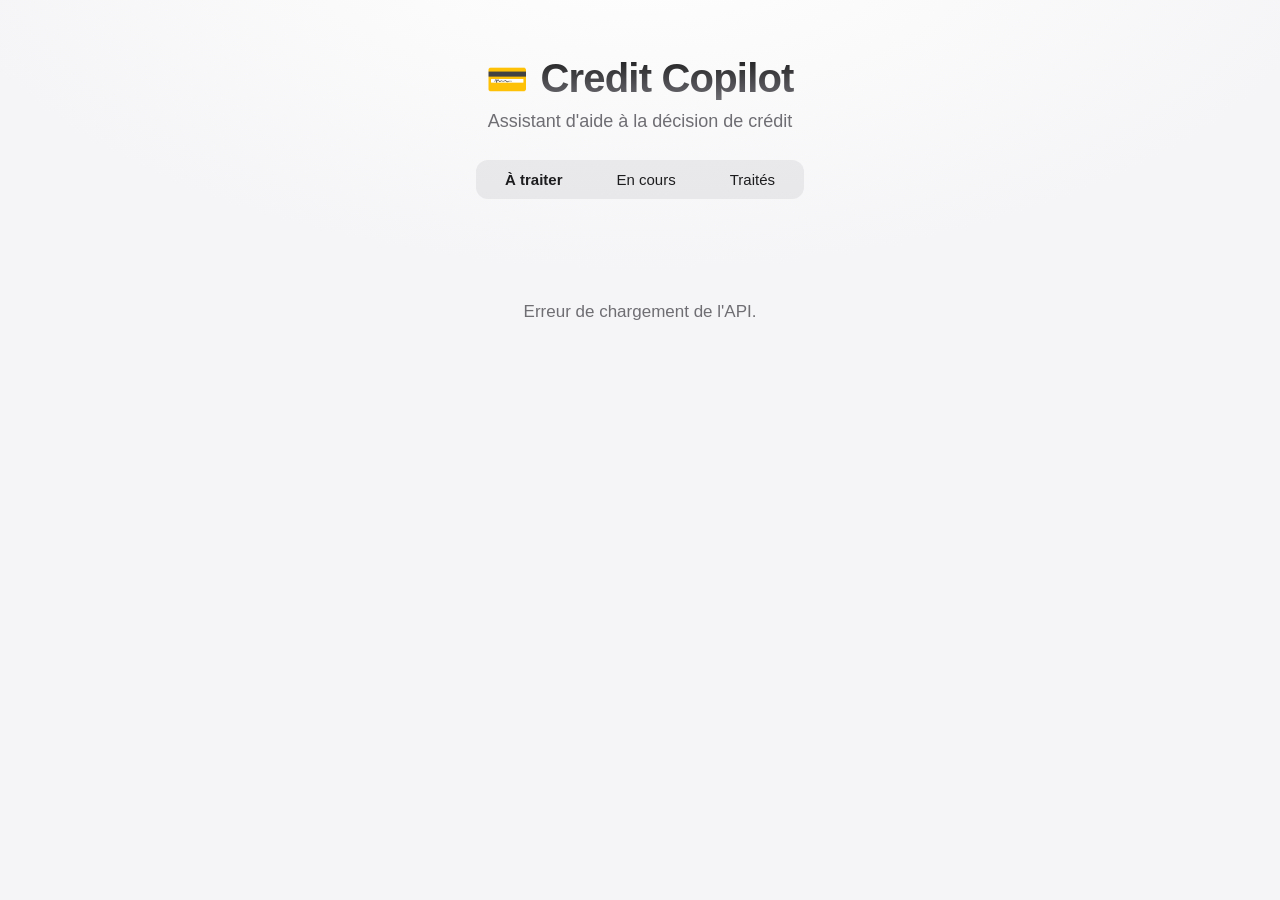
==== projet/agent-credit-copilot/web/index.html @ 4fc38be0 "Projet Agent IA Crédit" ====
<!DOCTYPE html>
<html lang="fr">
<head>
  <meta charset="utf-8" />
  <meta name="viewport" content="width=device-width, initial-scale=1" />
  <title>Credit Copilot</title>
  <link rel="stylesheet" href="styles.css" />
</head>
<body>
  <div class="app">
    <header class="hero">
      <div class="brand"><span class="logo">💳</span><h1>Credit Copilot</h1></div>
      <p class="tagline">Assistant d'aide à la décision de crédit</p>
    </header>

    <!-- ============ VUE LISTE ============ -->
    <section id="list-view">
      <div class="segmented" id="segmented">
        <button data-tab="a_traiter" class="active">À traiter</button>
        <button data-tab="en_cours">En cours</button>
        <button data-tab="traites">Traités</button>
        <span class="pill"></span>
      </div>
      <div id="grid" class="grid"></div>
      <p id="empty" class="empty" hidden></p>
    </section>

    <!-- ============ VUE DÉTAIL ============ -->
    <section id="detail-view" hidden>
      <button id="back" class="back">‹ Retour à la pile</button>
      <div id="detail"></div>
    </section>
  </div>

  <!-- ============ CHATBOT FLOTTANT ============ -->
  <button id="chat-fab" class="chat-fab" hidden aria-label="Ouvrir l'assistant">
    <svg viewBox="0 0 24 24" width="26" height="26" fill="currentColor" aria-hidden="true">
      <path d="M12 3C6.5 3 2 6.7 2 11.3c0 2.5 1.3 4.7 3.4 6.2-.1 1-.5 2.3-1.2 3.3-.2.3 0 .8.4.7 1.9-.4 3.4-1.1 4.4-1.7 1 .2 2 .4 3 .4 5.5 0 10-3.7 10-8.9S17.5 3 12 3z"/>
    </svg>
  </button>

  <div id="chat-panel" class="chat-panel" hidden>
    <div class="chat-head">
      <button id="chat-back" class="chat-icon" aria-label="Conversations" title="Historique des conversations">‹</button>
      <div class="chat-head-title">
        <strong id="chat-title">Assistant réglementaire</strong>
        <span id="chat-context" class="chat-context"></span>
      </div>
      <button id="chat-new" class="chat-icon" aria-label="Nouvelle conversation" title="Nouvelle conversation">✎</button>
      <button id="chat-close" class="chat-close" aria-label="Fermer">✕</button>
    </div>
    <div id="chat-log" class="chat-log"></div>
    <form id="chat-form" class="chat-form">
      <input id="chat-input" type="text" placeholder="Poser une question…" autocomplete="off" />
      <button type="submit" aria-label="Envoyer">
        <svg viewBox="0 0 24 24" width="20" height="20" fill="currentColor"><path d="M3.4 20.6l17.4-8.6L3.4 3.4 3.4 10l12 2-12 2z"/></svg>
      </button>
    </form>
  </div>

  <!-- ============ COMPOSER EMAIL ============ -->
  <div id="email-modal" class="modal" hidden>
    <div class="modal-card">
      <div class="modal-head">
        <strong id="email-title">Rédaction de l'email</strong>
        <button id="email-close" class="chat-close" aria-label="Fermer">✕</button>
      </div>
      <div class="modal-body">
        <label>Destinataire</label>
        <input id="email-to" type="text" />
        <label>Objet</label>
        <input id="email-subject" type="text" />
        <label>Message <span class="muted">(modifiable)</span></label>
        <textarea id="email-body" rows="12"></textarea>
        <p id="email-status" class="email-status"></p>
      </div>
      <div class="modal-actions">
        <button id="email-cancel" class="btn btn-analyse">Annuler</button>
        <button id="email-send" class="btn btn-accord">✓ Confirmer et envoyer</button>
      </div>
    </div>
  </div>

  <!-- ============ CONTRE-OFFRE ============ -->
  <div id="offer-modal" class="modal" hidden>
    <div class="modal-card">
      <div class="modal-head">
        <strong>📝 Contre-offre proposée par l'assistant</strong>
        <button id="offer-close" class="chat-close" aria-label="Fermer">✕</button>
      </div>
      <div class="modal-body" id="offer-body"></div>
      <div class="modal-actions">
        <button id="offer-drop" class="btn btn-refus">Abandonner</button>
        <button id="offer-validate" class="btn btn-accord">✓ Valider et rédiger le mail</button>
      </div>
    </div>
  </div>

  <!-- ============ LIGHTBOX PDF ============ -->
  <div id="lightbox" class="lightbox" hidden><img id="lightbox-img" alt="Page du document" /></div>

  <script src="app.js"></script>
</body>
</html>
---- projet/agent-credit-copilot/web/styles.css ----
/* ===================================================================
   Credit Copilot — design system « Apple »
   SF Pro (system font), gris clair, cartes arrondies, glassmorphism.
   =================================================================== */
:root {
  --bg: #f5f5f7;
  --bg-grad: radial-gradient(1200px 600px at 50% -10%, #ffffff 0%, #f5f5f7 60%);
  --card: #ffffff;
  --card-2: #fbfbfd;
  --text: #1d1d1f;
  --text-2: #6e6e73;
  --hair: rgba(0, 0, 0, 0.08);
  --blue: #0071e3;
  --blue-press: #0060c0;
  --green: #34c759;
  --orange: #ff9f0a;
  --red: #ff3b30;
  --shadow: 0 4px 24px rgba(0, 0, 0, 0.07);
  --shadow-lg: 0 18px 50px rgba(0, 0, 0, 0.16);
  --radius: 20px;
  --radius-sm: 13px;
}
@media (prefers-color-scheme: dark) {
  :root {
    --bg: #000000;
    --bg-grad: radial-gradient(1200px 600px at 50% -10%, #1c1c1e 0%, #000000 60%);
    --card: #1c1c1e;
    --card-2: #2c2c2e;
    --text: #f5f5f7;
    --text-2: #98989d;
    --hair: rgba(255, 255, 255, 0.12);
    --blue: #0a84ff;
    --shadow: 0 4px 24px rgba(0, 0, 0, 0.5);
    --shadow-lg: 0 18px 50px rgba(0, 0, 0, 0.6);
  }
}

* { box-sizing: border-box; }
[hidden] { display: none !important; }  /* prime sur les display: des classes .lightbox/.chat-* */
html, body { margin: 0; padding: 0; }
body {
  font-family: -apple-system, BlinkMacSystemFont, "SF Pro Display", "SF Pro Text",
               "Helvetica Neue", Helvetica, Arial, sans-serif;
  background: var(--bg-grad);
  background-color: var(--bg);
  color: var(--text);
  -webkit-font-smoothing: antialiased;
  text-rendering: optimizeLegibility;
  min-height: 100vh;
}
.app { max-width: 1040px; margin: 0 auto; padding: 0 22px 120px; }

/* ---------- Hero ---------- */
.hero { text-align: center; padding: 56px 0 28px; }
.brand { display: flex; align-items: center; justify-content: center; gap: 12px; }
.brand .logo { font-size: 34px; }
.hero h1 {
  font-size: 40px; font-weight: 700; letter-spacing: -0.02em; margin: 0;
  background: linear-gradient(180deg, var(--text), var(--text-2));
  -webkit-background-clip: text; background-clip: text; -webkit-text-fill-color: transparent;
}
.tagline { color: var(--text-2); font-size: 18px; margin: 10px 0 0; }

/* ---------- Segmented control ---------- */
.segmented {
  position: relative; display: inline-flex; margin: 0 auto 26px; left: 50%;
  transform: translateX(-50%); background: rgba(120,120,128,0.12);
  border-radius: 12px; padding: 3px; gap: 2px;
}
.segmented button {
  position: relative; z-index: 1; border: 0; background: transparent; cursor: pointer;
  font-size: 15px; font-weight: 500; color: var(--text); padding: 8px 26px;
  border-radius: 9px; transition: color .25s; font-family: inherit;
}
.segmented button.active { font-weight: 600; }
.segmented .pill {
  position: absolute; top: 3px; left: 3px; height: calc(100% - 6px); border-radius: 9px;
  background: var(--card); box-shadow: 0 1px 4px rgba(0,0,0,0.12);
  transition: transform .28s cubic-bezier(.4,.0,.2,1), width .28s cubic-bezier(.4,.0,.2,1);
}

/* ---------- Grille de dossiers ---------- */
.grid { display: grid; grid-template-columns: repeat(auto-fill, minmax(230px, 1fr)); gap: 18px; }
.card {
  background: var(--card); border-radius: var(--radius); padding: 20px;
  box-shadow: var(--shadow); cursor: pointer; text-align: left;
  border: 1px solid var(--hair); transition: transform .2s ease, box-shadow .2s ease;
  display: flex; flex-direction: column; gap: 10px; min-height: 156px;
}
.card:hover { transform: translateY(-4px); box-shadow: var(--shadow-lg); }
.card .top { display: flex; align-items: center; justify-content: space-between; }
.card .id { font-size: 13px; color: var(--text-2); font-weight: 600; letter-spacing: .02em; }
.card .name { font-size: 19px; font-weight: 600; letter-spacing: -0.01em; }
.card .meta { color: var(--text-2); font-size: 14px; }
.card .foot { margin-top: auto; }

/* pastilles de risque */
.dot { width: 11px; height: 11px; border-radius: 50%; display: inline-block; }
.risk-low  { background: var(--green); }
.risk-medium { background: var(--orange); }
.risk-high { background: var(--red); }
.chip {
  display: inline-flex; align-items: center; gap: 7px; font-size: 13px; font-weight: 600;
  padding: 5px 11px; border-radius: 980px;
}
.chip-low  { color: #1a7f37; background: rgba(52,199,89,.14); }
.chip-medium { color: #b25e00; background: rgba(255,159,10,.16); }
.chip-high { color: #c0362c; background: rgba(255,59,48,.14); }
@media (prefers-color-scheme: dark) {
  .chip-low { color: #5be07a; } .chip-medium { color: #ffc061; } .chip-high { color: #ff6b61; }
}
.status { font-size: 15px; font-weight: 600; }
.status .em { margin-right: 5px; }

.empty { text-align: center; color: var(--text-2); font-size: 17px; padding: 60px 0; }

/* ---------- Vue détail ---------- */
.back {
  border: 0; background: transparent; color: var(--blue); font-size: 17px; cursor: pointer;
  padding: 6px 0; margin-bottom: 10px; font-family: inherit; font-weight: 500;
}
.back:hover { opacity: .7; }
.detail-head { display: flex; align-items: baseline; gap: 12px; flex-wrap: wrap; margin-bottom: 6px; }
.detail-head h2 { font-size: 30px; font-weight: 700; letter-spacing: -0.02em; margin: 0; }
.detail-head .sub { color: var(--text-2); font-size: 16px; }

.panel {
  background: var(--card); border: 1px solid var(--hair); border-radius: var(--radius);
  box-shadow: var(--shadow); padding: 24px; margin-top: 18px;
}
.panel h3 { font-size: 13px; text-transform: uppercase; letter-spacing: .06em;
  color: var(--text-2); margin: 0 0 16px; font-weight: 600; }
.cols { display: grid; grid-template-columns: 1fr 1fr; gap: 18px; }
@media (max-width: 720px) { .cols { grid-template-columns: 1fr; } }

/* bloc score : anneau + recommandation */
.score-row { display: flex; align-items: center; gap: 26px; flex-wrap: wrap; }
.ring {
  --p: 0; --c: var(--green);
  width: 128px; height: 128px; border-radius: 50%; flex: 0 0 auto;
  background: conic-gradient(var(--c) calc(var(--p) * 1%), rgba(120,120,128,.16) 0);
  display: grid; place-items: center; position: relative;
}
.ring::after { content: ""; position: absolute; inset: 12px; border-radius: 50%; background: var(--card); }
.ring .val { position: relative; z-index: 1; text-align: center; }
.ring .val b { font-size: 30px; font-weight: 700; letter-spacing: -0.02em; }
.ring .val span { display: block; font-size: 11px; color: var(--text-2); margin-top: 2px; }
.score-meta { display: flex; flex-direction: column; gap: 10px; }
.score-meta .band { font-size: 22px; font-weight: 600; letter-spacing: -0.01em; }
.reco { font-size: 15px; color: var(--text-2); }
.reco b { color: var(--text); }

.banner {
  margin-top: 16px; background: rgba(255,59,48,.12); color: var(--red);
  border-radius: var(--radius-sm); padding: 14px 18px; font-weight: 600; font-size: 15px;
  display: flex; align-items: center; gap: 10px;
}

/* tables (profil / facteurs / historique) */
.kv { width: 100%; border-collapse: collapse; }
.kv td { padding: 11px 4px; border-bottom: 1px solid var(--hair); font-size: 15px; vertical-align: top; }
.kv tr:last-child td { border-bottom: 0; }
.kv td:first-child { color: var(--text-2); width: 46%; }
.kv td:last-child { font-weight: 500; text-align: right; }
.hint { background: rgba(0,113,227,.08); color: var(--blue); border-radius: var(--radius-sm);
  padding: 12px 15px; font-size: 15px; margin-bottom: 14px; }
.eff-up { color: var(--red); font-weight: 600; }
.eff-down { color: var(--green); font-weight: 600; }
.factors td:last-child { text-align: right; }
.caption { color: var(--text-2); font-size: 13px; margin-top: 10px; }

details.disc { margin-top: 18px; border: 1px solid var(--hair); border-radius: var(--radius-sm);
  background: var(--card); box-shadow: var(--shadow); overflow: hidden; }
details.disc > summary { cursor: pointer; padding: 16px 20px; font-weight: 600; list-style: none; }
details.disc > summary::-webkit-details-marker { display: none; }
details.disc[open] > summary { border-bottom: 1px solid var(--hair); }
.disc-body { padding: 8px 20px 18px; }
.disc-body h4 { margin: 16px 0 6px; font-size: 14px; color: var(--text-2); }
.mini { width: 100%; border-collapse: collapse; font-size: 13.5px; }
.mini th { text-align: left; color: var(--text-2); font-weight: 600; padding: 7px 8px; border-bottom: 1px solid var(--hair); }
.mini td { padding: 7px 8px; border-bottom: 1px solid var(--hair); }

/* boutons de décision */
.actions { display: grid; grid-template-columns: repeat(4, 1fr); gap: 10px; margin-top: 14px; }
@media (max-width: 640px) { .actions { grid-template-columns: 1fr 1fr; } }
.btn { border: 0; border-radius: var(--radius-sm); padding: 13px; font-size: 15px; font-weight: 600;
  cursor: pointer; font-family: inherit; transition: transform .12s, filter .2s; }
.btn:hover { filter: brightness(1.05); } .btn:active { transform: scale(.97); }
.btn-accord { background: var(--green); color: #fff; }
.btn-analyse { background: rgba(120,120,128,.16); color: var(--text); }
.btn-refus { background: var(--red); color: #fff; }
.btn-escalade { background: var(--orange); color: #fff; }
textarea.motiv {
  width: 100%; border: 1px solid var(--hair); border-radius: var(--radius-sm); padding: 12px 14px;
  font-family: inherit; font-size: 15px; resize: vertical; min-height: 64px; background: var(--card-2);
  color: var(--text); margin-top: 6px;
}
textarea.motiv:focus { outline: 2px solid var(--blue); border-color: transparent; }
.done { background: rgba(52,199,89,.12); color: #1a7f37; border-radius: var(--radius-sm);
  padding: 14px 18px; font-weight: 600; }
@media (prefers-color-scheme: dark) { .done { color: #5be07a; } }

/* ---------- Chatbot flottant ---------- */
.chat-fab {
  position: fixed; bottom: 26px; right: 26px; z-index: 60;
  width: 60px; height: 60px; border-radius: 50%; border: 0; cursor: pointer;
  background: var(--blue); color: #fff; box-shadow: 0 10px 30px rgba(0,113,227,.45);
  display: grid; place-items: center; transition: transform .2s;
}
.chat-fab:hover { transform: scale(1.06); }
.chat-panel {
  position: fixed; bottom: 26px; right: 26px; z-index: 61; width: 380px; max-width: calc(100vw - 32px);
  height: 560px; max-height: calc(100vh - 52px); display: flex; flex-direction: column;
  background: color-mix(in srgb, var(--card) 82%, transparent);
  backdrop-filter: saturate(180%) blur(24px); -webkit-backdrop-filter: saturate(180%) blur(24px);
  border: 1px solid var(--hair); border-radius: 24px; box-shadow: var(--shadow-lg); overflow: hidden;
  animation: pop .22s cubic-bezier(.2,.8,.2,1);
}
@keyframes pop { from { opacity: 0; transform: translateY(14px) scale(.96); } }
.chat-head { display: flex; align-items: center; justify-content: space-between; padding: 15px 18px;
  border-bottom: 1px solid var(--hair); }
.chat-head strong { font-size: 15px; }
.chat-context { display: block; font-size: 12px; color: var(--text-2); margin-top: 2px; }
.chat-close { border: 0; background: rgba(120,120,128,.16); color: var(--text-2); width: 28px; height: 28px;
  border-radius: 50%; cursor: pointer; font-size: 13px; }
.chat-log { flex: 1; overflow-y: auto; padding: 16px; display: flex; flex-direction: column; gap: 10px; }
.bubble { max-width: 84%; padding: 10px 14px; border-radius: 20px; font-size: 14.5px; line-height: 1.45;
  white-space: pre-wrap; word-wrap: break-word; }
.bubble.user { align-self: flex-end; background: var(--blue); color: #fff; border-bottom-right-radius: 6px; }
.bubble.bot { align-self: flex-start; background: rgba(120,120,128,.16); color: var(--text); border-bottom-left-radius: 6px; }
.bubble.bot strong { font-weight: 700; }
.sources { align-self: flex-start; display: flex; gap: 8px; flex-wrap: wrap; max-width: 90%; }
.thumb { border: 1px solid var(--hair); border-radius: 10px; overflow: hidden; cursor: pointer;
  width: 78px; background: var(--card); box-shadow: 0 2px 8px rgba(0,0,0,.08); transition: transform .15s; }
.thumb:hover { transform: scale(1.05); }
.thumb img { width: 100%; display: block; }
.thumb .cap { font-size: 9.5px; color: var(--text-2); padding: 3px 4px; text-align: center; }
.typing { align-self: flex-start; color: var(--text-2); font-size: 13px; padding: 6px 4px; }
.chat-form { display: flex; gap: 8px; padding: 12px; border-top: 1px solid var(--hair); }
.chat-form input {
  flex: 1; border: 1px solid var(--hair); border-radius: 980px; padding: 11px 16px; font-size: 14.5px;
  font-family: inherit; background: var(--card); color: var(--text);
}
.chat-form input:focus { outline: none; border-color: var(--blue); }
.chat-form button { border: 0; background: var(--blue); color: #fff; width: 40px; height: 40px;
  border-radius: 50%; cursor: pointer; display: grid; place-items: center; }
.chat-form button:disabled { opacity: .4; }

/* ---------- Entête chat : boutons retour / nouveau ---------- */
.chat-head { gap: 8px; }
.chat-head-title { flex: 1; min-width: 0; }
.chat-icon { border: 0; background: rgba(120,120,128,.14); color: var(--text); width: 28px; height: 28px;
  border-radius: 50%; cursor: pointer; font-size: 17px; line-height: 1; display: grid; place-items: center;
  flex: 0 0 auto; font-family: inherit; }
.chat-icon:hover { background: rgba(120,120,128,.26); }

/* ---------- Historique des conversations ---------- */
.conv-list { display: flex; flex-direction: column; gap: 9px; padding: 4px 2px; }
.conv-new { border: 1px dashed var(--blue); color: var(--blue); background: transparent; border-radius: 14px;
  padding: 13px; cursor: pointer; font-weight: 600; font-family: inherit; font-size: 14px; }
.conv-new:hover { background: rgba(0,113,227,.06); }
.conv-item { text-align: left; border: 1px solid var(--hair); background: var(--card); border-radius: 14px;
  padding: 12px 14px; cursor: pointer; font-family: inherit; }
.conv-item:hover { background: rgba(0,113,227,.06); }
.conv-item .t { font-size: 14px; font-weight: 600; color: var(--text); overflow: hidden;
  text-overflow: ellipsis; white-space: nowrap; }
.conv-item .s { font-size: 12.5px; color: var(--text-2); margin-top: 3px; overflow: hidden;
  text-overflow: ellipsis; white-space: nowrap; }
.conv-empty { color: var(--text-2); font-size: 14px; padding: 18px 6px; text-align: center; }

/* ---------- Chips de suggestions (chat global) ---------- */
.chips { display: flex; flex-direction: column; gap: 8px; padding: 4px 2px 2px; }
.chips .chips-title { font-size: 12.5px; color: var(--text-2); margin-bottom: 2px; }
.chip-btn {
  text-align: left; border: 1px solid var(--hair); background: var(--card); color: var(--text);
  border-radius: 14px; padding: 11px 14px; font-size: 14px; font-family: inherit; cursor: pointer;
  transition: background .15s, transform .1s; display: flex; align-items: center; gap: 9px;
}
.chip-btn:hover { background: rgba(0,113,227,.07); }
.chip-btn:active { transform: scale(.98); }

/* ---------- Modal (composer email) ---------- */
.modal { position: fixed; inset: 0; z-index: 80; display: grid; place-items: center; padding: 24px;
  background: rgba(0,0,0,.4); backdrop-filter: blur(6px); -webkit-backdrop-filter: blur(6px); }
.modal-card { width: 560px; max-width: 100%; max-height: 90vh; overflow: auto; background: var(--card);
  border: 1px solid var(--hair); border-radius: 22px; box-shadow: var(--shadow-lg);
  display: flex; flex-direction: column; }
.modal-head { display: flex; align-items: center; justify-content: space-between; padding: 18px 22px;
  border-bottom: 1px solid var(--hair); }
.modal-head strong { font-size: 17px; }
.modal-body { padding: 18px 22px; display: flex; flex-direction: column; }
.modal-body label { font-size: 12.5px; color: var(--text-2); font-weight: 600; margin: 12px 0 5px; }
.modal-body label .muted { font-weight: 400; }
.modal-body input, .modal-body textarea {
  border: 1px solid var(--hair); border-radius: 12px; padding: 11px 14px; font-size: 14.5px;
  font-family: inherit; background: var(--card-2); color: var(--text); resize: vertical; line-height: 1.5;
}
.modal-body input:focus, .modal-body textarea:focus { outline: 2px solid var(--blue); border-color: transparent; }
.email-status { font-size: 13px; color: var(--text-2); margin: 12px 0 0; min-height: 16px; }
.email-status.ok { color: #1a7f37; } .email-status.err { color: var(--red); }
.modal-actions { display: flex; justify-content: flex-end; gap: 10px; padding: 16px 22px;
  border-top: 1px solid var(--hair); }
.modal-actions .btn { padding: 11px 20px; }

/* ---------- Lightbox ---------- */
.lightbox { position: fixed; inset: 0; z-index: 90; background: rgba(0,0,0,.75);
  display: grid; place-items: center; padding: 30px; cursor: zoom-out;
  backdrop-filter: blur(8px); -webkit-backdrop-filter: blur(8px); }
.lightbox img { max-width: 90vw; max-height: 90vh; border-radius: 10px; box-shadow: var(--shadow-lg); background:#fff; }
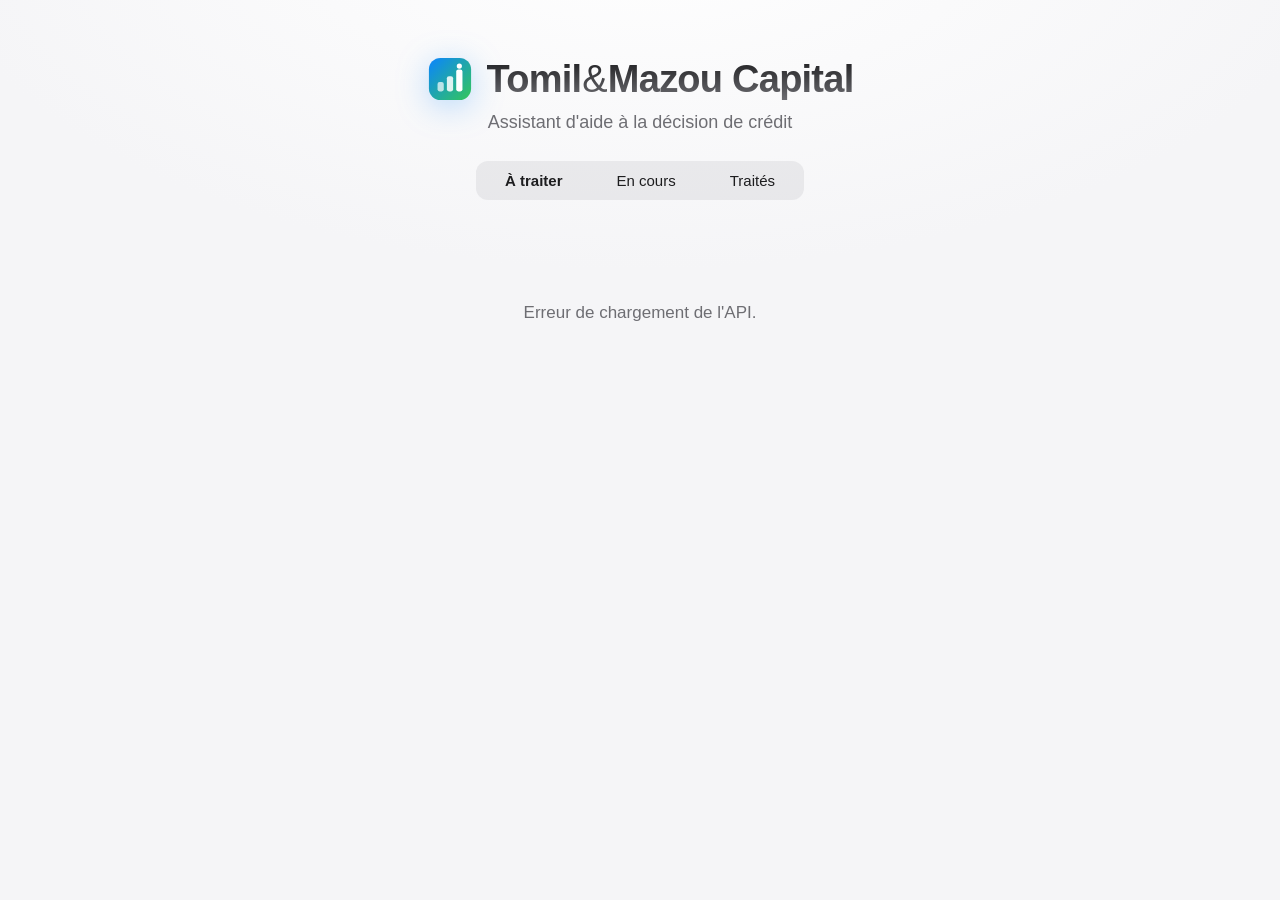
==== commit 2ca8f60a: "Update Projet" ====
--- a/projet/agent-credit-copilot/web/index.html
+++ b/projet/agent-credit-copilot/web/index.html
@@ -3,13 +3,14 @@
 <head>
   <meta charset="utf-8" />
   <meta name="viewport" content="width=device-width, initial-scale=1" />
-  <title>Credit Copilot</title>
+  <title>Tomil&amp;Mazou Capital</title>
+  <link rel="icon" type="image/svg+xml" href="logo.svg" />
   <link rel="stylesheet" href="styles.css" />
 </head>
 <body>
   <div class="app">
     <header class="hero">
-      <div class="brand"><span class="logo">💳</span><h1>Credit Copilot</h1></div>
+      <div class="brand"><img class="logo" src="logo.svg" alt="" width="46" height="46" /><h1>Tomil<span class="amp">&amp;</span>Mazou Capital</h1></div>
       <p class="tagline">Assistant d'aide à la décision de crédit</p>
     </header>
 
--- a/projet/agent-credit-copilot/web/styles.css
+++ b/projet/agent-credit-copilot/web/styles.css
@@ -52,13 +52,16 @@
 
 /* ---------- Hero ---------- */
 .hero { text-align: center; padding: 56px 0 28px; }
-.brand { display: flex; align-items: center; justify-content: center; gap: 12px; }
-.brand .logo { font-size: 34px; }
+.brand { display: flex; align-items: center; justify-content: center; gap: 14px; }
+.brand .logo { width: 46px; height: 46px; display: block;
+  filter: drop-shadow(0 6px 16px rgba(10, 132, 255, 0.28)); }
 .hero h1 {
-  font-size: 40px; font-weight: 700; letter-spacing: -0.02em; margin: 0;
+  font-size: 38px; font-weight: 700; letter-spacing: -0.02em; margin: 0;
   background: linear-gradient(180deg, var(--text), var(--text-2));
   -webkit-background-clip: text; background-clip: text; -webkit-text-fill-color: transparent;
 }
+.hero h1 .amp { font-weight: 500; padding: 0 1px; }
+@media (max-width: 520px) { .hero h1 { font-size: 30px; } }
 .tagline { color: var(--text-2); font-size: 18px; margin: 10px 0 0; }
 
 /* ---------- Segmented control ---------- */
@@ -229,6 +232,23 @@
 .bubble.user { align-self: flex-end; background: var(--blue); color: #fff; border-bottom-right-radius: 6px; }
 .bubble.bot { align-self: flex-start; background: rgba(120,120,128,.16); color: var(--text); border-bottom-left-radius: 6px; }
 .bubble.bot strong { font-weight: 700; }
+/* chaîne d'outils utilisés par l'agent (en temps réel pendant, puis au-dessus de la réponse) */
+.tools-used, .tools-live { align-self: flex-start; display: flex; flex-wrap: wrap; align-items: center; gap: 6px; max-width: 92%; }
+.tools-used .tu-label, .tools-live .tu-label { font-size: 11px; font-weight: 600; color: var(--text-2);
+  letter-spacing: .02em; margin-right: 2px; }
+.tu-chip { display: inline-flex; align-items: center; gap: 5px; font-size: 11.5px; font-weight: 500; color: var(--blue);
+  background: rgba(0,113,227,.10); border: 1px solid rgba(0,113,227,.18);
+  padding: 3px 9px; border-radius: 980px; white-space: nowrap;
+  animation: tuPop .22s cubic-bezier(.2,.8,.2,1); }
+@media (prefers-color-scheme: dark) { .tu-chip { color: #7ab8ff; background: rgba(10,132,255,.16); border-color: rgba(10,132,255,.3); } }
+@keyframes tuPop { from { opacity: 0; transform: scale(.9); } }
+/* pastille du tool en cours d'exécution : pulse + halo (montre que l'agent travaille) */
+.tu-chip.running { animation: tuPulse 1.1s ease-in-out infinite; box-shadow: 0 0 0 3px rgba(0,113,227,.12); }
+.tu-chip.running::before { content: ""; width: 6px; height: 6px; border-radius: 50%;
+  background: var(--blue); animation: tuBlink 1.1s ease-in-out infinite; }
+@keyframes tuPulse { 0%,100% { opacity: 1; } 50% { opacity: .6; } }
+@keyframes tuBlink { 0%,100% { opacity: 1; transform: scale(1); } 50% { opacity: .3; transform: scale(.7); } }
+
 .sources { align-self: flex-start; display: flex; gap: 8px; flex-wrap: wrap; max-width: 90%; }
 .thumb { border: 1px solid var(--hair); border-radius: 10px; overflow: hidden; cursor: pointer;
   width: 78px; background: var(--card); box-shadow: 0 2px 8px rgba(0,0,0,.08); transition: transform .15s; }
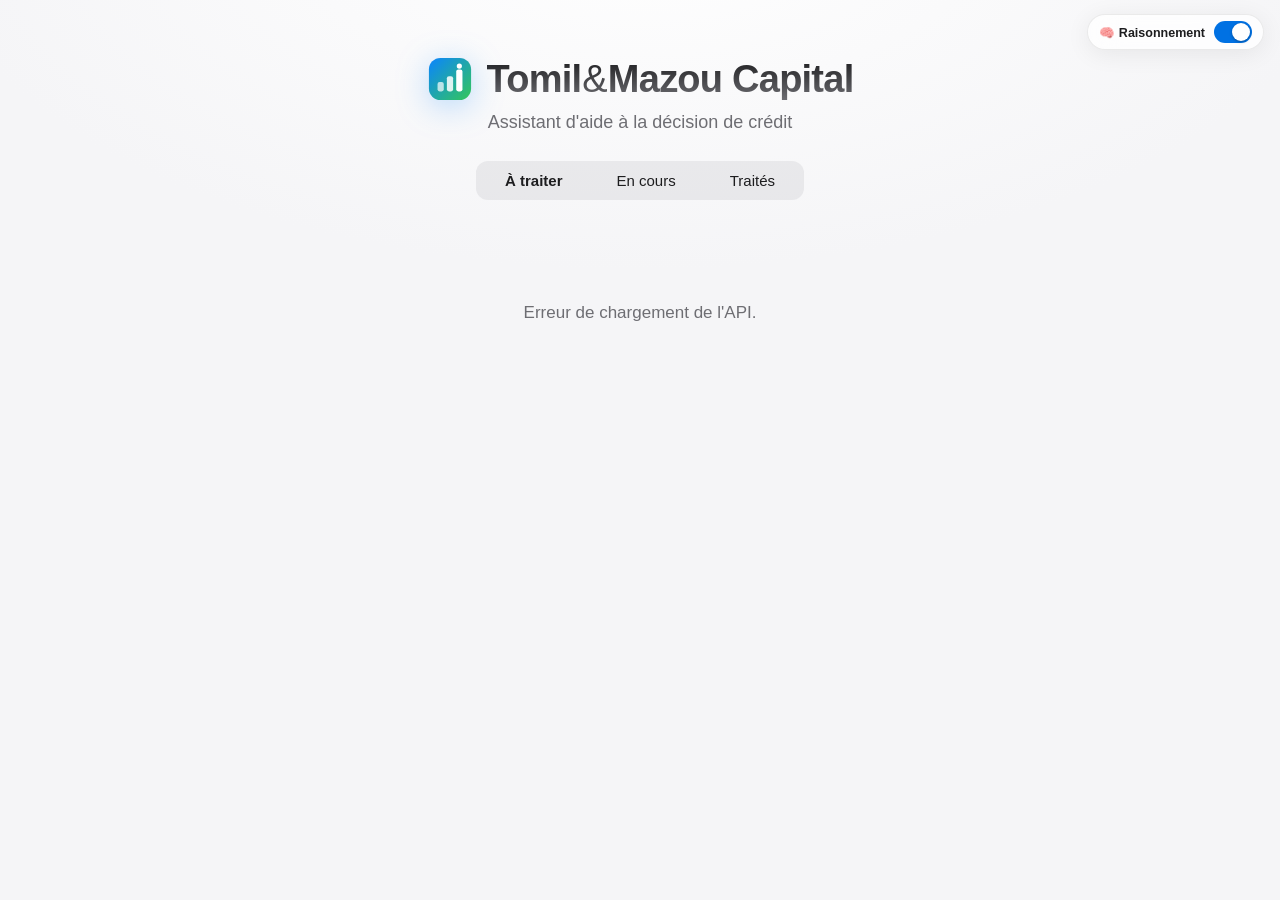
==== commit 775b34bf: "v8" ====
--- a/projet/agent-credit-copilot/web/index.html
+++ b/projet/agent-credit-copilot/web/index.html
@@ -9,6 +9,11 @@
 </head>
 <body>
   <div class="app">
+    <div class="cot-toggle" id="cot-toggle" role="switch" aria-checked="true" tabindex="0"
+         title="Afficher ou masquer le raisonnement de l'agent">
+      <span class="ct-label">🧠 Raisonnement</span>
+      <span class="ct-switch"><span class="ct-knob"></span></span>
+    </div>
     <header class="hero">
       <div class="brand"><img class="logo" src="logo.svg" alt="" width="46" height="46" /><h1>Tomil<span class="amp">&amp;</span>Mazou Capital</h1></div>
       <p class="tagline">Assistant d'aide à la décision de crédit</p>
@@ -67,6 +72,7 @@
         <button id="email-close" class="chat-close" aria-label="Fermer">✕</button>
       </div>
       <div class="modal-body">
+        <div id="email-activity" class="agent-activity" hidden></div>
         <label>Destinataire</label>
         <input id="email-to" type="text" />
         <label>Objet</label>
--- a/projet/agent-credit-copilot/web/styles.css
+++ b/projet/agent-credit-copilot/web/styles.css
@@ -64,6 +64,23 @@
 @media (max-width: 520px) { .hero h1 { font-size: 30px; } }
 .tagline { color: var(--text-2); font-size: 18px; margin: 10px 0 0; }
 
+/* ---------- Interrupteur : exposition du raisonnement de l'agent ---------- */
+.cot-toggle { position: fixed; top: 14px; right: 16px; z-index: 40; display: inline-flex; align-items: center;
+  gap: 9px; padding: 6px 11px; border-radius: 980px; cursor: pointer; user-select: none;
+  background: color-mix(in srgb, var(--card) 78%, transparent);
+  backdrop-filter: saturate(180%) blur(14px); -webkit-backdrop-filter: saturate(180%) blur(14px);
+  border: 1px solid var(--hair); box-shadow: var(--shadow); transition: opacity .2s; }
+.cot-toggle:hover { opacity: .92; }
+.cot-toggle .ct-label { font-size: 12.5px; font-weight: 600; color: var(--text-2); }
+.cot-toggle.on .ct-label { color: var(--text); }
+.cot-toggle .ct-switch { width: 38px; height: 22px; border-radius: 980px; background: rgba(120,120,128,.28);
+  position: relative; transition: background .2s; flex: 0 0 auto; }
+.cot-toggle .ct-knob { position: absolute; top: 2px; left: 2px; width: 18px; height: 18px; border-radius: 50%;
+  background: #fff; box-shadow: 0 1px 3px rgba(0,0,0,.3); transition: transform .2s; }
+.cot-toggle.on .ct-switch { background: var(--blue); }
+.cot-toggle.on .ct-knob { transform: translateX(16px); }
+@media (max-width: 560px) { .cot-toggle .ct-label { display: none; } .cot-toggle { padding: 7px; } }
+
 /* ---------- Segmented control ---------- */
 .segmented {
   position: relative; display: inline-flex; margin: 0 auto 26px; left: 50%;
@@ -232,22 +249,50 @@
 .bubble.user { align-self: flex-end; background: var(--blue); color: #fff; border-bottom-right-radius: 6px; }
 .bubble.bot { align-self: flex-start; background: rgba(120,120,128,.16); color: var(--text); border-bottom-left-radius: 6px; }
 .bubble.bot strong { font-weight: 700; }
-/* chaîne d'outils utilisés par l'agent (en temps réel pendant, puis au-dessus de la réponse) */
-.tools-used, .tools-live { align-self: flex-start; display: flex; flex-wrap: wrap; align-items: center; gap: 6px; max-width: 92%; }
-.tools-used .tu-label, .tools-live .tu-label { font-size: 11px; font-weight: 600; color: var(--text-2);
-  letter-spacing: .02em; margin-right: 2px; }
-.tu-chip { display: inline-flex; align-items: center; gap: 5px; font-size: 11.5px; font-weight: 500; color: var(--blue);
-  background: rgba(0,113,227,.10); border: 1px solid rgba(0,113,227,.18);
-  padding: 3px 9px; border-radius: 980px; white-space: nowrap;
-  animation: tuPop .22s cubic-bezier(.2,.8,.2,1); }
-@media (prefers-color-scheme: dark) { .tu-chip { color: #7ab8ff; background: rgba(10,132,255,.16); border-color: rgba(10,132,255,.3); } }
-@keyframes tuPop { from { opacity: 0; transform: scale(.9); } }
-/* pastille du tool en cours d'exécution : pulse + halo (montre que l'agent travaille) */
-.tu-chip.running { animation: tuPulse 1.1s ease-in-out infinite; box-shadow: 0 0 0 3px rgba(0,113,227,.12); }
-.tu-chip.running::before { content: ""; width: 6px; height: 6px; border-radius: 50%;
+/* ---------- Déroulé de l'agent : chain of thought + tools détaillés (live puis persistant) ---------- */
+.agent-proc { align-self: flex-start; max-width: 92%; display: flex; flex-direction: column; gap: 6px;
+  background: rgba(120,120,128,.06); border: 1px solid var(--hair); border-radius: 14px; padding: 10px 12px; }
+.proc-label { font-size: 11px; font-weight: 600; color: var(--text-2); letter-spacing: .02em; }
+
+/* raisonnement (chain of thought) */
+.cot { display: flex; gap: 7px; font-size: 12.5px; line-height: 1.42; color: var(--text-2);
+  font-style: italic; animation: tuPop .2s ease; }
+.cot-ic { font-style: normal; flex: 0 0 auto; }
+.cot-tx { white-space: pre-wrap; word-wrap: break-word; }
+
+/* appel d'outil repliable (détails entrée/sortie) */
+.tool-step { animation: tuPop .2s ease; }
+.tool-step > summary { list-style: none; cursor: pointer; display: flex; align-items: center; gap: 7px; flex-wrap: wrap; }
+.tool-step > summary::-webkit-details-marker { display: none; }
+.tool-step > summary::after { content: "›"; color: var(--text-2); font-size: 14px; transition: transform .2s; }
+.tool-step[open] > summary::after { transform: rotate(90deg); }
+.ts-chip { display: inline-flex; align-items: center; gap: 5px; font-size: 11.5px; font-weight: 600; color: var(--blue);
+  background: rgba(0,113,227,.10); border: 1px solid rgba(0,113,227,.18); padding: 3px 9px; border-radius: 980px; }
+.ts-args { font-size: 11px; color: var(--text-2); word-break: break-word;
+  font-family: ui-monospace, SFMono-Regular, Menlo, Consolas, monospace; }
+.ts-body { margin-top: 6px; }
+.ts-k { font-size: 10px; font-weight: 700; color: var(--text-2); text-transform: uppercase; letter-spacing: .04em; margin: 6px 0 3px; }
+.ts-body pre { margin: 0; background: var(--card-2); border: 1px solid var(--hair); border-radius: 8px;
+  padding: 8px 10px; font-size: 11px; line-height: 1.4; max-height: 220px; overflow: auto;
+  font-family: ui-monospace, SFMono-Regular, Menlo, Consolas, monospace; white-space: pre-wrap; word-break: break-word; }
+@media (prefers-color-scheme: dark) { .ts-chip { color: #7ab8ff; background: rgba(10,132,255,.16); border-color: rgba(10,132,255,.3); } }
+
+/* outil en cours d'exécution : la puce pulse + point clignotant (montre que l'agent travaille) */
+.tool-step.running .ts-chip { animation: tuPulse 1.1s ease-in-out infinite; box-shadow: 0 0 0 3px rgba(0,113,227,.12); }
+.tool-step.running .ts-chip::before { content: ""; width: 6px; height: 6px; border-radius: 50%;
   background: var(--blue); animation: tuBlink 1.1s ease-in-out infinite; }
+@keyframes tuPop { from { opacity: 0; transform: translateY(3px); } }
 @keyframes tuPulse { 0%,100% { opacity: 1; } 50% { opacity: .6; } }
 @keyframes tuBlink { 0%,100% { opacity: 1; transform: scale(1); } 50% { opacity: .3; transform: scale(.7); } }
+
+/* activité de l'agent dans le composeur d'email (chain of thought minimaliste hors chatbot) */
+.agent-activity { display: flex; align-items: flex-start; gap: 8px; font-size: 12.5px; line-height: 1.4;
+  color: var(--text-2); background: rgba(0,113,227,.06); border: 1px solid var(--hair);
+  border-radius: 12px; padding: 9px 12px; margin-bottom: 6px; }
+.agent-activity .cot-ic { flex: 0 0 auto; }
+.agent-activity .cot-tx { font-style: italic; white-space: pre-wrap; word-wrap: break-word; }
+.agent-activity .aa-dot { width: 8px; height: 8px; border-radius: 50%; background: var(--blue);
+  flex: 0 0 auto; margin-top: 3px; animation: tuBlink 1.1s ease-in-out infinite; }
 
 .sources { align-self: flex-start; display: flex; gap: 8px; flex-wrap: wrap; max-width: 90%; }
 .thumb { border: 1px solid var(--hair); border-radius: 10px; overflow: hidden; cursor: pointer;
